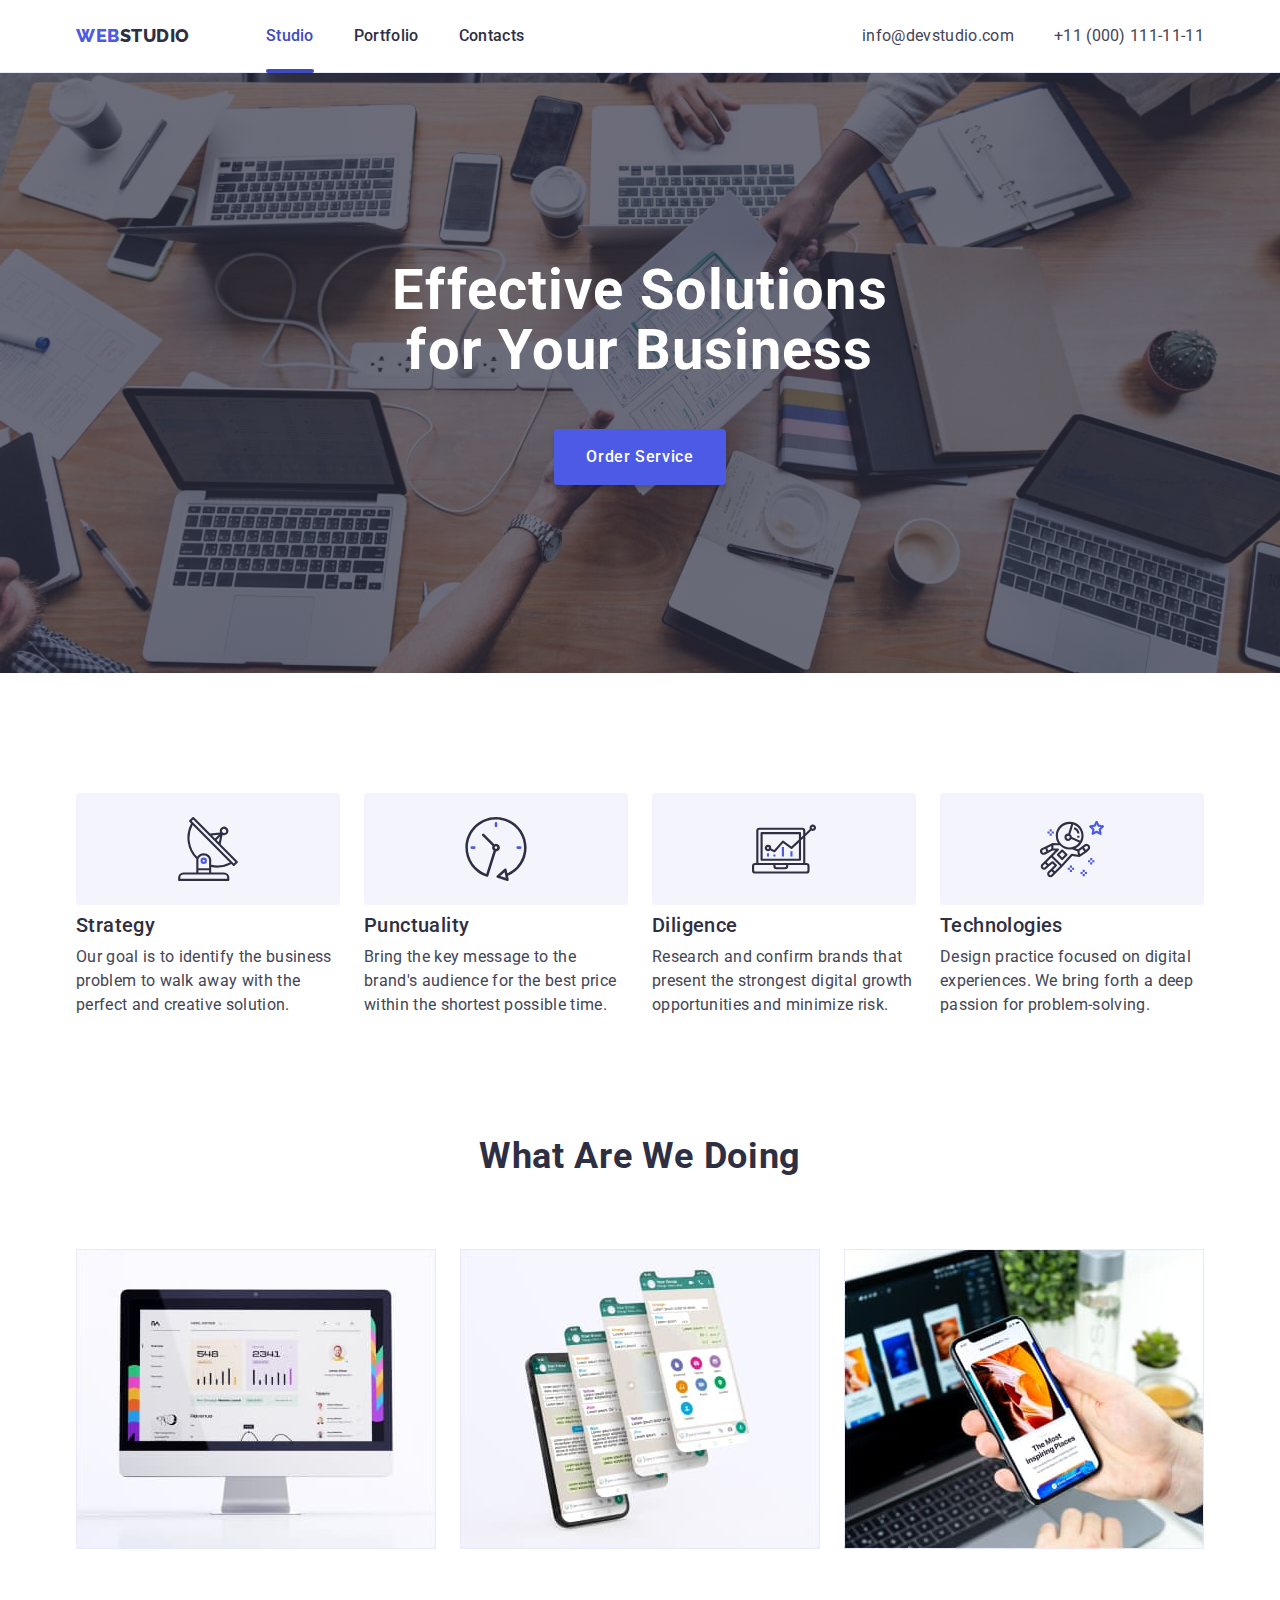
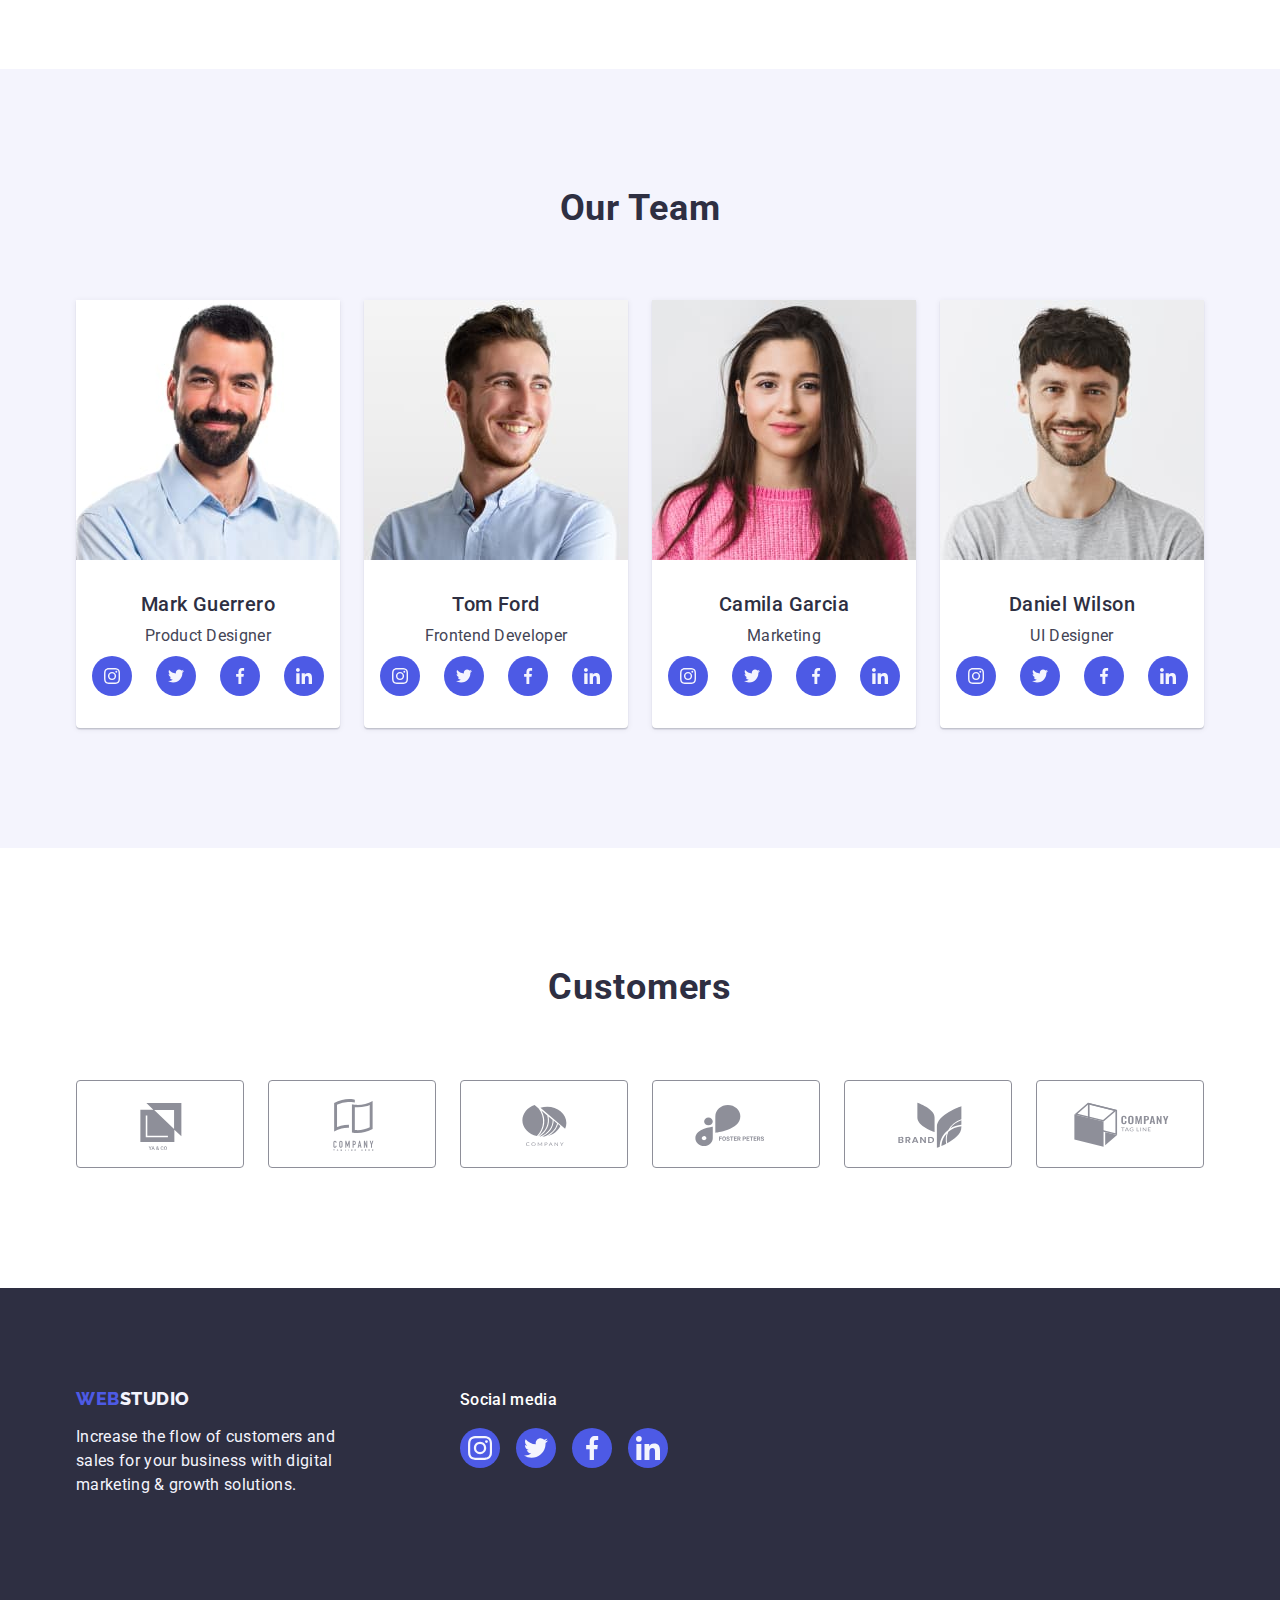
==== index.html @ 4f38a317 "Initial commit" ====
<!DOCTYPE html>
<html lang="en">
  <head>
    <meta charset="UTF-8" />
    <meta http-equiv="X-UA-Compatible" content="IE=edge" />
    <meta name="viewport" content="width=device-width, initial-scale=1.0" />
    <title>Webstudio</title>
    <link
      rel="stylesheet"
      href="https://cdn.jsdelivr.net/npm/modern-normalize@1.1.0/modern-normalize.min.css"
    />
    <link rel="preconnect" href="https://fonts.googleapis.com" />
    <link rel="preconnect" href="https://fonts.gstatic.com" crossorigin />
    <link
      href="https://fonts.googleapis.com/css2?family=Raleway:wght@800&family=Roboto:wght@400;500;700&display=swap"
      rel="stylesheet"
    />
    <link rel="stylesheet" href="./css/styles.css" />
  </head>
  <body>
    <!--HEADER-->

    <header class="header">
      <div class="container page-header-container">
        <nav class="nav">
          <a href="./index.html" class="header-logo-link logo-link link"
            >Web<span class="dark-logo">Studio</span></a
          >
          <ul class="menu list">
            <li class="menu-item">
              <a href="./index.html" class="menu-link link current">Studio</a>
            </li>
            <li class="menu-item">
              <a href="./portfolio.html" class="menu-link link">Portfolio</a>
            </li>
            <li class="menu-item">
              <a href="" class="menu-link link">Contacts</a>
            </li>
          </ul>
        </nav>
        <address class="address">
          <ul class="address-list list">
            <li class="address-list-item">
              <a href="mailto:info@devstudio.com" class="address-link link"
                >info@devstudio.com</a
              >
            </li>
            <li class="address-list-item">
              <a href="tel:+110001111111" class="address-link link"
                >+11 (000) 111-11-11</a
              >
            </li>
          </ul>
        </address>
      </div>
    </header>

    <!--MAIN-->

    <main class="main">
      <!--main section-->

      <section class="main-section">
        <div class="container main-container">
          <h1 class="main-headline">Effective Solutions for Your Business</h1>
          <button type="button" class="service-btn btn" data-modal-open>
            Order Service
          </button>
        </div>
      </section>

      <!--section description-->

      <section class="description">
        <div class="container">
          <h2 class="headline-description visually-hidden">Description</h2>
          <ul class="description-list list">
            <li class="description-item">
              <div class="description-div-icon">
                <svg class="description-icon" width="64" height="64">
                  <use href="./images/icon.svg#icon-antenna"></use>
                </svg>
              </div>
              <h3 class="headline-third head-description">Strategy</h3>
              <p class="text">
                Our goal is to identify the business problem to walk away with
                the perfect and creative solution.
              </p>
            </li>
            <li class="description-item">
              <div class="description-div-icon">
                <svg class="description-icon" width="64" height="64">
                  <use href="./images/icon.svg#icon-clock"></use>
                </svg>
              </div>
              <h3 class="headline-third head-description">Punctuality</h3>
              <p class="text">
                Bring the key message to the brand's audience for the best price
                within the shortest possible time.
              </p>
            </li>
            <li class="description-item">
              <div class="description-div-icon">
                <svg class="description-icon" width="64" height="64">
                  <use href="./images/icon.svg#icon-diagram"></use>
                </svg>
              </div>
              <h3 class="headline-third head-description">Diligence</h3>
              <p class="text">
                Research and confirm brands that present the strongest digital
                growth opportunities and minimize risk.
              </p>
            </li>
            <li class="description-item">
              <div class="description-div-icon">
                <svg class="description-icon" width="64" height="64">
                  <use href="./images/icon.svg#icon-astronaut"></use>
                </svg>
              </div>
              <h3 class="headline-third head-description">Technologies</h3>
              <p class="text">
                Design practice focused on digital experiences. We bring forth a
                deep passion for problem-solving.
              </p>
            </li>
          </ul>
        </div>
      </section>

      <!--section what are we doing-->

      <section class="work">
        <div class="container">
          <h2 class="headline-secondary">What are we doing</h2>
          <ul class="work-list list">
            <li class="work-item">
              <img
                src="./images/what_are_we_doing/example1.jpg"
                alt="example1"
                width="360"
                height="300"
                class="work-img"
              />
            </li>
            <li class="work-item">
              <img
                src="./images/what_are_we_doing/example2.jpg"
                alt="example3"
                width="360"
                height="300"
                class="work-img"
              />
            </li>
            <li class="work-item">
              <img
                src="./images/what_are_we_doing/example3.jpg"
                alt="example2"
                width="360"
                height="300"
                class="work-img"
              />
            </li>
          </ul>
        </div>
      </section>

      <!--section team-->

      <section class="team">
        <div class="container">
          <h2 class="headline-secondary">Our Team</h2>
          <ul class="team-list list">
            <li class="team-item">
              <img
                src="./images/team/mark_guerrero.jpg"
                alt="Product Designer"
                width="264"
                height="260"
                class="team-img"
              />
              <div class="one-of-team">
                <h3 class="headline-third headline-team">Mark Guerrero</h3>
                <p class="team-text text">Product Designer</p>
                <ul class="social-list-team social-list list">
                  <li class="social-list-team-item">
                    <a
                      href="#"
                      class="social-list-team-link social-list-link link"
                    >
                      <svg class="social-list-icon" width="16" height="16">
                        <use href="./images/icon.svg#icon-instagram"></use>
                      </svg>
                    </a>
                  </li>
                  <li class="social-list-team-item">
                    <a
                      href="#"
                      class="social-list-team-link social-list-link link"
                    >
                      <svg class="social-list-icon" width="16" height="16">
                        <use href="./images/icon.svg#icon-twitter"></use>
                      </svg>
                    </a>
                  </li>
                  <li class="social-list-team-item">
                    <a
                      href="#"
                      class="social-list-team-link social-list-link link"
                    >
                      <svg class="social-list-icon" width="16" height="16">
                        <use href="./images/icon.svg#icon-facebook"></use>
                      </svg>
                    </a>
                  </li>
                  <li class="social-list-team-item">
                    <a
                      href="#"
                      class="social-list-team-link social-list-link link"
                    >
                      <svg class="social-list-icon" width="16" height="16">
                        <use href="./images/icon.svg#icon-linkedin"></use>
                      </svg>
                    </a>
                  </li>
                </ul>
              </div>
            </li>
            <li class="team-item">
              <img
                src="./images/team/tom_ford.jpg"
                alt="Frontend Developer"
                width="264"
                height="260"
                class="team-img"
              />
              <div class="one-of-team">
                <h3 class="headline-third headline-team">Tom Ford</h3>
                <p class="team-text text">Frontend Developer</p>
                <ul class="social-list-team social-list list">
                  <li class="social-list-team-item">
                    <a
                      href="#"
                      class="social-list-team-link social-list-link link"
                    >
                      <svg class="social-list-icon" width="16" height="16">
                        <use href="./images/icon.svg#icon-instagram"></use>
                      </svg>
                    </a>
                  </li>
                  <li class="social-list-team-item">
                    <a
                      href="#"
                      class="social-list-team-link social-list-link link"
                    >
                      <svg class="social-list-icon" width="16" height="16">
                        <use href="./images/icon.svg#icon-twitter"></use>
                      </svg>
                    </a>
                  </li>
                  <li class="social-list-team-item">
                    <a
                      href="#"
                      class="social-list-team-link social-list-link link"
                    >
                      <svg class="social-list-icon" width="16" height="16">
                        <use href="./images/icon.svg#icon-facebook"></use>
                      </svg>
                    </a>
                  </li>
                  <li class="social-list-team-item">
                    <a
                      href="#"
                      class="social-list-team-link social-list-link link"
                    >
                      <svg class="social-list-icon" width="16" height="16">
                        <use href="./images/icon.svg#icon-linkedin"></use>
                      </svg>
                    </a>
                  </li>
                </ul>
              </div>
            </li>
            <li class="team-item">
              <img
                src="./images/team/camila_garcia.jpg"
                alt="Marketing"
                width="264"
                height="260"
                class="team-img"
              />
              <div class="one-of-team">
                <h3 class="headline-third headline-team">Camila Garcia</h3>
                <p class="team-text text">Marketing</p>
                <ul class="social-list-team social-list list">
                  <li class="social-list-team-item">
                    <a
                      href="#"
                      class="social-list-team-link social-list-link link"
                    >
                      <svg class="social-list-icon" width="16" height="16">
                        <use href="./images/icon.svg#icon-instagram"></use>
                      </svg>
                    </a>
                  </li>
                  <li class="social-list-team-item">
                    <a
                      href="#"
                      class="social-list-team-link social-list-link link"
                    >
                      <svg class="social-list-icon" width="16" height="16">
                        <use href="./images/icon.svg#icon-twitter"></use>
                      </svg>
                    </a>
                  </li>
                  <li class="social-list-team-item">
                    <a
                      href="#"
                      class="social-list-team-link social-list-link link"
                    >
                      <svg class="social-list-icon" width="16" height="16">
                        <use href="./images/icon.svg#icon-facebook"></use>
                      </svg>
                    </a>
                  </li>
                  <li class="social-list-team-item">
                    <a
                      href="#"
                      class="social-list-team-link social-list-link link"
                    >
                      <svg class="social-list-icon" width="16" height="16">
                        <use href="./images/icon.svg#icon-linkedin"></use>
                      </svg>
                    </a>
                  </li>
                </ul>
              </div>
            </li>
            <li class="team-item">
              <img
                src="./images/team/daniel_wilson.jpg"
                alt="UI Designer"
                width="264"
                height="260"
                class="team-img"
              />
              <div class="one-of-team">
                <h3 class="headline-third headline-team">Daniel Wilson</h3>
                <p class="team-text text">UI Designer</p>
                <ul class="social-list-team social-list list">
                  <li class="social-list-team-item">
                    <a
                      href="#"
                      class="social-list-team-link social-list-link link"
                    >
                      <svg class="social-list-icon" width="16" height="16">
                        <use href="./images/icon.svg#icon-instagram"></use>
                      </svg>
                    </a>
                  </li>
                  <li class="social-list-team-item">
                    <a
                      href="#"
                      class="social-list-team-link social-list-link link"
                    >
                      <svg class="social-list-icon" width="16" height="16">
                        <use href="./images/icon.svg#icon-twitter"></use>
                      </svg>
                    </a>
                  </li>
                  <li class="social-list-team-item">
                    <a
                      href="#"
                      class="social-list-team-link social-list-link link"
                    >
                      <svg class="social-list-icon" width="16" height="16">
                        <use href="./images/icon.svg#icon-facebook"></use>
                      </svg>
                    </a>
                  </li>
                  <li class="social-list-team-item">
                    <a
                      href="#"
                      class="social-list-team-link social-list-link link"
                    >
                      <svg class="social-list-icon" width="16" height="16">
                        <use href="./images/icon.svg#icon-linkedin"></use>
                      </svg>
                    </a>
                  </li>
                </ul>
              </div>
            </li>
          </ul>
        </div>
      </section>

      <!--section customers-->

      <section class="customers">
        <div class="container">
          <h2 class="headline-secondary">Customers</h2>
          <ul class="customers-list list">
            <li class="customers-list-item">
              <a href="#" class="customers-list-link link">
                <svg class="customers-list-icon" width="104" height="56">
                  <use href="./images/icon.svg#icon-ya_co"></use>
                </svg>
              </a>
            </li>
            <li class="customers-list-item">
              <a href="#" class="customers-list-link link">
                <svg class="customers-list-icon" width="104" height="56">
                  <use href="./images/icon.svg#icon-company_tagline_here"></use>
                </svg>
              </a>
            </li>
            <li class="customers-list-item">
              <a href="#" class="customers-list-link link">
                <svg class="customers-list-icon" width="104" height="56">
                  <use href="./images/icon.svg#icon-company"></use>
                </svg>
              </a>
            </li>
            <li class="customers-list-item">
              <a href="#" class="customers-list-link link">
                <svg class="customers-list-icon" width="104" height="56">
                  <use href="./images/icon.svg#icon-foster_peters"></use>
                </svg>
              </a>
            </li>
            <li class="customers-list-item">
              <a href="#" class="customers-list-link link">
                <svg class="customers-list-icon" width="104" height="56">
                  <use href="./images/icon.svg#icon-brand"></use>
                </svg>
              </a>
            </li>
            <li class="customers-list-item">
              <a href="#" class="customers-list-link link">
                <svg class="customers-list-icon" width="104" height="56">
                  <use href="./images/icon.svg#icon-company_tag_line"></use>
                </svg>
              </a>
            </li>
          </ul>
        </div>
      </section>
    </main>

    <!--FOOTER-->

    <footer class="footer">
      <div class="container container-footer">
        <div class="logo-footer-container">
          <a href="./index.html" class="footer-logo logo-link link"
            >Web<span class="light-logo">Studio</span></a
          >
          <p class="text footer-text">
            Increase the flow of customers and sales for your business with
            digital marketing & growth solutions.
          </p>
        </div>
        <div class="social-list-container">
          <p class="footer-secondary-text text">Social media</p>
          <ul class="social-list social-list-footer list">
            <li class="social-list-item">
              <a href="#" class="social-list-link social-list-link-footer link">
                <svg class="social-list-icon" width="24" height="24">
                  <use href="./images/icon.svg#icon-instagram"></use>
                </svg>
              </a>
            </li>
            <li class="social-list-item">
              <a href="#" class="social-list-link social-list-link-footer link">
                <svg class="social-list-icon" width="24" height="24">
                  <use href="./images/icon.svg#icon-twitter"></use>
                </svg>
              </a>
            </li>
            <li class="social-list-item">
              <a href="#" class="social-list-link social-list-link-footer link">
                <svg class="social-list-icon" width="24" height="24">
                  <use href="./images/icon.svg#icon-facebook"></use>
                </svg>
              </a>
            </li>
            <li class="social-list-item">
              <a href="#" class="social-list-link social-list-link-footer link">
                <svg class="social-list-icon" width="24" height="24">
                  <use href="./images/icon.svg#icon-linkedin"></use>
                </svg>
              </a>
            </li>
          </ul>
        </div>
      </div>
    </footer>

    <!--modal window-->

    <div class="backdrop is-hidden" data-modal>
      <div class="modal">
        <button type="button" class="modal-close-btn" data-modal-close>
          <svg class="modal-close-btn-icon" width="8" height="8">
            <use href="./images/icon.svg#icon-cross"></use>
          </svg>
        </button>
      </div>
    </div>
    <script src="./js/modal.js"></script>
  </body>
</html>
---- css/styles.css ----
:root {
    --primary-brand: #4D5AE5;
    --pressed-state:#404BBF;
    --dark:#2E2F42;
    --success:#31D0AA;
    --text:#434455;
    --subtle-text:#8E8F99;
    --accent:#E7E9FC;
    --light:#F4F4FD;
    --modal-overlay:#2E2F42;
    --hero-background:#2E2F42;
    --white-background:#FFFFFF;
    --modal-background:#FCFCFC;
    --primary-font: Roboto, Ubuntu, sans-serif;
    --logo-font: Raleway, sans-serif;
}

h1,
h2,
h3,
h4,
p {
    margin-top: 0;
    margin-bottom: 0;
}

ol,
ul {
    margin-top: 0;
    margin-bottom: 0;
    padding-left: 0;
}

img {
    display: block;
}

button {
    cursor: pointer;
}

.list {
    list-style: none;
}

.link {
    text-decoration: none;
}

body {
    font-family: Roboto, sans-serif;
    color: #434455;
    background-color:var(--white-background)
}

.container {
    width: 1158px;
    margin-left: auto;
    margin-right: auto;
    padding-left: 15px;
    padding-right: 15px;
}

.visually-hidden {
    position: absolute;
    width: 1px;
    height: 1px;
    margin: -1px;
    border: 0;
    padding: 0;

    white-space: nowrap;
    clip-path: inset(100%);
    clip: rect(0 0 0 0);
    overflow: hidden;
}

/*====COMPONENTS===*/

.logo-link {
    font-family: var(--logo-font);
    font-size: 18px;
    font-weight: 800;
    line-height: 1.17;
    letter-spacing: 0.03em;
    color: var(--primary-brand);
    text-transform: uppercase;
}

.headline-secondary {
    font-weight: 700;
    font-size: 36px;
    line-height: 1.1;
    letter-spacing: 0.02em;
    text-transform: capitalize;
    text-align: center;
    color: var(--dark);
}

.headline-third {
    font-weight: 500;
    font-size: 20px;
    line-height: 1.2;
    letter-spacing: 0.02em;
    color: var(--dark);
}

.text {
    font-weight: 400;
    font-size: 16px;
    line-height: 1.5;
    letter-spacing: 0.02em;
}

.social-list {
    display: flex;
    justify-content: center;
    align-items: center;
}

.social-list-link {
    width: 40px;
    height: 40px;
    border-radius: 50%;
    background-color: var(--primary-brand);
    display: flex;
    justify-content: center;
    align-items: center;
    transition: background-color 250ms cubic-bezier(0.4, 0, 0.2, 1);
}


.social-list-icon {
    margin: 0 auto;
    display: block;
    fill: var(--light)
}

/*===/COMPONENTS===*/


/*===HEADER===*/

.header {
    border-bottom: 1px solid var(--accent);
    box-shadow: 0px 2px 1px rgba(46, 47, 66, 0.08), 0px 1px 1px rgba(46, 47, 66, 0.16), 0px 1px 6px rgba(46, 47, 66, 0.08)
}

.page-header-container {
    display: flex;
    align-items: center;
}

.nav {
    display: flex;
    align-items: center;
    margin-right: auto;
}

.menu {
    display: flex;
    align-items: center;
    gap: 40px;
    padding: 24px 0
}

.address-list{
    display: flex;
    align-items: center;
    gap: 40px;
}

.header-logo-link {
    margin-right: 76px;
}


.dark-logo {
    color: var(--dark);
}

.menu-link {
    position: relative;
    font-family: Roboto;
    font-size: 16px;
    font-weight: 500;
    line-height: 1.5;
    letter-spacing: 0.02em;
    color: var(--dark);
    padding: 24px 0;
    transition: color 250ms cubic-bezier(0.4, 0, 0.2, 1);
}

.menu-link:hover,
.menu-link:focus,
.address-link:hover,
.address-link:focus {
    color: var(--pressed-state);
}

.menu-link::after {
    content: "";
    position: absolute;
    top: 100%;
    left: 0;
    display: flex;
    width: 100%;
    height: 4px;
    background-color: var(--pressed-state);
    border-radius: 2px;
    opacity: 0;
    transition: opacity 250ms cubic-bezier(0.4, 0, 0.2, 1);
}

.menu-link:hover:after,
.menu-link:focus:after {
    opacity: 100%;
}

.current {
    position: relative;
    color: var(--pressed-state);
    opacity: 100%;

}

.current::after {
    opacity: 100%;
}

.address-link {
    font-family: Roboto;
    font-style: normal;
    font-size: 16px;
    font-weight: 400;
    line-height: 1.5;
    letter-spacing: 0.02em;
    color: var(--text);
    transition: color 250ms cubic-bezier(0.4, 0, 0.2, 1);
}

/*===/HEADER===*/


/*===MAIN SECTION===*/

.main-section {
    background-color: var(--hero-background);
    min-height: 600px;
    padding-top: 188px;
    padding-bottom: 188px;
    margin-left: auto;
    margin-right: auto;
    background-image: linear-gradient(rgba(46, 47, 66, 0.7),rgba(46, 47, 66, 0.7)), url(../images/hero/people_office.jpg);
    background-size: cover;
    max-width: 1440px;
    background-repeat: no-repeat;
    background-position: center;
}

.main-headline {
    font-weight: 700;
    font-size: 56px;
    line-height: 1.07;
    letter-spacing: 0.02em;
    color: var(--white-background);
    text-align: center;
    margin: 0 auto;
    margin-bottom: 48px;
    max-width: 496px;
}

.service-btn {
    font-family: "Roboto", sans-serif;
    font-weight: 500;
    font-size: 16px;
    line-height: 24px;
    letter-spacing: 0.04em;
    color: var(--white-background);
    background-color: var(--primary-brand);
    box-shadow: 0px 4px 4px rgba(0, 0, 0, 0.15);
    border-radius: 4px;
    display: block;
    min-width: 169px;
    padding: 16px 32px;
    border: none;
    margin-left: auto;    
    margin-right: auto; 
    transition: background-color 250ms cubic-bezier(0.4, 0, 0.2, 1);
}

.service-btn:hover,
.service-btn:focus {
    background-color: var(--pressed-state);
}

/*===/MAIN SECTION===*/


/*===SECTION DESCRIPTION===*/

.description {
    padding: 120px 0;
}

.description-list {
    display: flex;
    gap: 24px;
}

.description-item {
    width: 264px;
}

.description-div-icon {
    display: flex;
    align-items: center;
    justify-content: center;
    background: var(--light);
    border-radius: 4px;
    margin-bottom: 8px;
    height: 112px;
}

.description-icon {
    display: block;
    width: 64px;
    height: 64px;
}

.head-description {
    margin-bottom: 8px;
}

/*===/SECTION DESCRIPTION===*/


/*===SECTION WHAT ARE WE DOING===*/

.work {
    padding-bottom: 120px;
}

.headline-secondary {
    margin-left: auto;
    margin-right: auto;
    margin-bottom: 72px;
}

.work-list {
    display: flex;
    gap: 24px;
}

.work-item {
    width: calc((100% - 48px) / 3);
}

/*===/SECTION WHAT ARE WE DOING===*/


/*===SECTION TEAM===*/

.team {
    background-color: #F4F4FD;
    padding-top: 120px;
    padding-bottom: 120px;
}

.team-list {
    display: flex;
    gap: 24px;    
}

.team-item {
    background-color: #FFFFFF;
    box-shadow: 0px 1px 6px rgba(46, 47, 66, 0.08), 0px 1px 1px rgba(46, 47, 66, 0.16), 0px 2px 1px rgba(46, 47, 66, 0.08);
    border-radius: 0px 0px 4px 4px;
    width: calc((100% - 72px) / 4);
}

.one-of-team {
    padding: 32px 0;
}

.headline-team {
    text-align: center;
    margin-bottom: 8px;
}

.team-text {
    text-align: center;
    margin-bottom: 8px;
}

.social-list-team {
    gap: 24px;
}

.social-list-team-link:hover,
.social-list-team-link:focus {
    background-color: var(--pressed-state);
}


/*===SECTION TEAM===*/

/*===SECTION CUSTOMERS===*/

.customers {
    padding-top: 120px;
    padding-bottom: 120px;
}

.customers-list {
    display: flex;
    gap: 24px;
}

.customers-list-link {
    width: 168px;
    height: 88px; 
    display: flex;
    align-items: center;
    border: 1px solid currentColor;
    border-radius: 4px;
    color: var(--subtle-text);
    transition: color 250ms cubic-bezier(0.4, 0, 0.2, 1);
        
}

.customers-list-link:hover,
.customers-list-link:focus {
    color: var(--pressed-state);
}

.customers-list-icon {
    width: 104px;
    height: 56px;
    margin: 0 auto;
    display: block;
    fill: currentColor;
}

/*===/SECTION CUSTOMERS===*/

/*===FOOTER===*/

.footer {
    background-color: var(--dark);
    height: 312px;
    padding-top: 100px;
    padding-bottom: 100px;
}

.container-footer{
    display: flex;
}

.logo-footer-container {
    margin-right: 120px;
}

.footer-logo {
    display: inline-block;
    margin-bottom: 16px;
}

.light-logo {
    color: var(--light);
}

.footer-text{
    color: var(--light);
    max-width: 264px;
}

.footer-secondary-text {
    font-weight: 500;
    font-size: 16px;
    line-height: 1.5;
    letter-spacing: 0.02em;
    color: var(--white-background);
    margin-bottom: 16px;
}

.social-list-footer {
    gap: 16px;
}

.social-list-link-footer:hover,
.social-list-link-footer:focus {
    background-color: var(--success);
}

/*===/FOOTER===*/

/*===MODAL WINDOW===*/

.backdrop {
    position: fixed;
    top: 0;
    left: 0;
    z-index: 100;
    width: 100%;
    height: 100%;
    background-color: rgba(46, 47, 66, 0.4);
    transition: opacity 250ms cubic-bezier(0.4, 0, 0.2, 1), visibility 250ms cubic-bezier(0.4, 0, 0.2, 1);
}

.backdrop.is-hidden {
    opacity: 0;
    visibility: hidden;
    pointer-events: none;
}

.modal {
    position: absolute;
    top: 50%;
    left: 50%;
    transform: translate(-50%, -50%);
    width: 408px;
    height: 576px;
    background: var(--modal-background);
    box-shadow: 0px 1px 1px rgba(0, 0, 0, 0.14), 0px 1px 3px rgba(0, 0, 0, 0.12), 0px 2px 1px rgba(0, 0, 0, 0.2);
    border-radius: 4px;
}

.modal-close-btn {
    position: absolute;
    top: 24px;
    right: 24px;
    display: flex;
    justify-content: center;
    align-items: center;
    width: 24px;
    height: 24px;
    border-radius: 50%;
    background-color: var(--accent);
    border: 1px solid rgba(0, 0, 0, 0.1);
    padding: 0;
    transition: background-color 250ms cubic-bezier(0.4, 0, 0.2, 1);
    
}

.modal-close-btn:hover,
.modal-close-btn:focus {
    background-color: var(--pressed-state);
}

.modal-close-btn-icon {
    transition: fill 250ms cubic-bezier(0.4, 0, 0.2, 1);
}

.modal-close-btn:hover .modal-close-btn-icon,
.modal-close-btn:focus .modal-close-btn-icon {
    fill: var(--white-background);
}

/*===/MODAL WINDOW===*/


/*===PORTFOLIO===*/

/*===MAIN SECTION===*/


.main-portfolio-section {
    padding-top: 96px;
    padding-bottom: 120px;
}

.portfolio-headline {
    visibility: hidden;
}

.filter-list {
    display: flex;
    justify-content: center;
    gap: 24px;
    margin-bottom: 72px;
}

.filter-btn {
    font-family: "Roboto", sans-serif;
    color: var(--primary-brand);
    background-color: var(--light);
    font-weight: 500;
    font-size: 16px;
    line-height: 1.5;
    letter-spacing: 0.04em; 
    border-radius: 4px;
    display: flex;
    align-items: center;
    padding: 12px 24px;
    border: 1px solid var(--accent);
    transition: background-color 250ms cubic-bezier(0.4, 0, 0.2, 1), color 250ms cubic-bezier(0.4, 0, 0.2, 1), box-shadow 250ms cubic-bezier(0.4, 0, 0.2, 1), border 250ms cubic-bezier(0.4, 0, 0.2, 1);
}

.filter-btn:hover,
.filter-btn:focus {
    border: 1px solid transparent;
    color: var(--white-background);
    background-color: var(--pressed-state);
    box-shadow: 0px 3px 1px rgba(0, 0, 0, 0.1), 0px 2px 1px rgba(0, 0, 0, 0.08), 0px 2px 2px rgba(0, 0, 0, 0.12);
}

.examples-list {
    display: flex;
    flex-wrap: wrap;
    column-gap: 24px;
    row-gap: 48px;     
}

.examples-list-item {
    width: calc((100% - 48px) / 3);
}

.examples-list-link {
    display: block;
    transition: box-shadow 250ms cubic-bezier(0.4, 0, 0.2, 1);
}

.examples-list-link:hover,
.examples-list-link:focus {
    box-shadow: 0px 1px 6px rgba(46, 47, 66, 0.08), 0px 1px 1px rgba(46, 47, 66, 0.16), 0px 2px 1px rgba(46, 47, 66, 0.08);
}


.portfolio-div-overlay {
    position: relative;
    overflow: hidden;
}

.overlay {
    position: absolute;
    left: 0;
    top: 0;
    background-color: var(--primary-brand);
    overflow: auto;
    width: 100%;
    height: 100%;
    transform: translate(0, 100%);
    transition: transform 250ms cubic-bezier(0.4, 0, 0.2, 1);

    font-weight: 400;
    font-size: 16px;
    line-height: 1.5; 
    letter-spacing: 0.02em;
    color: var(--light);
    padding: 40px 32px;
}

.examples-list-link:hover .overlay,
.examples-list-link:focus .overlay {
    transform: translate(0, 0);
}

.portfolio-div-text {
    padding: 32px 16px;
    border: 1px solid var(--accent);
    border-top: none; 
}

.portfolio-item-headline {
    margin-bottom: 8px;
}

.link-text {
    color: var(--text);
}

/*===/MAIN SECTION===*/

/*===/PORTFOLIO===*/
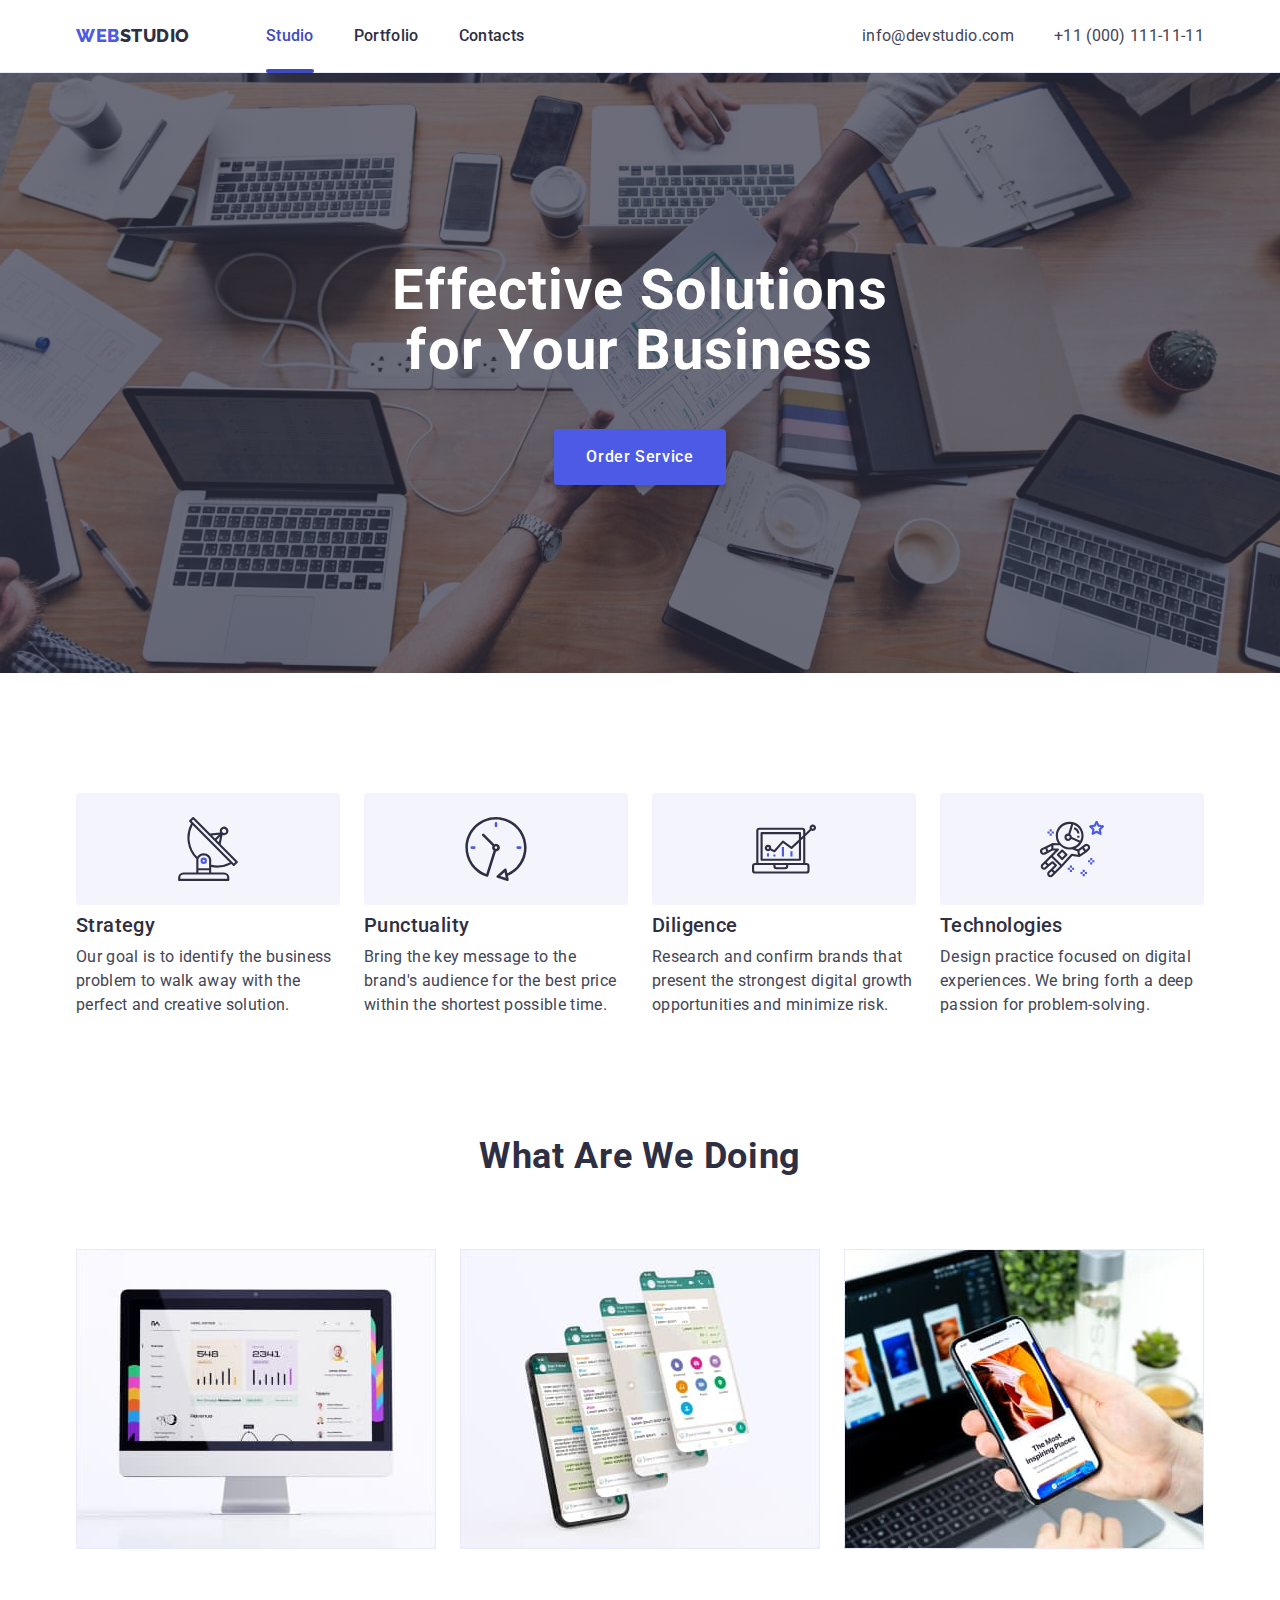
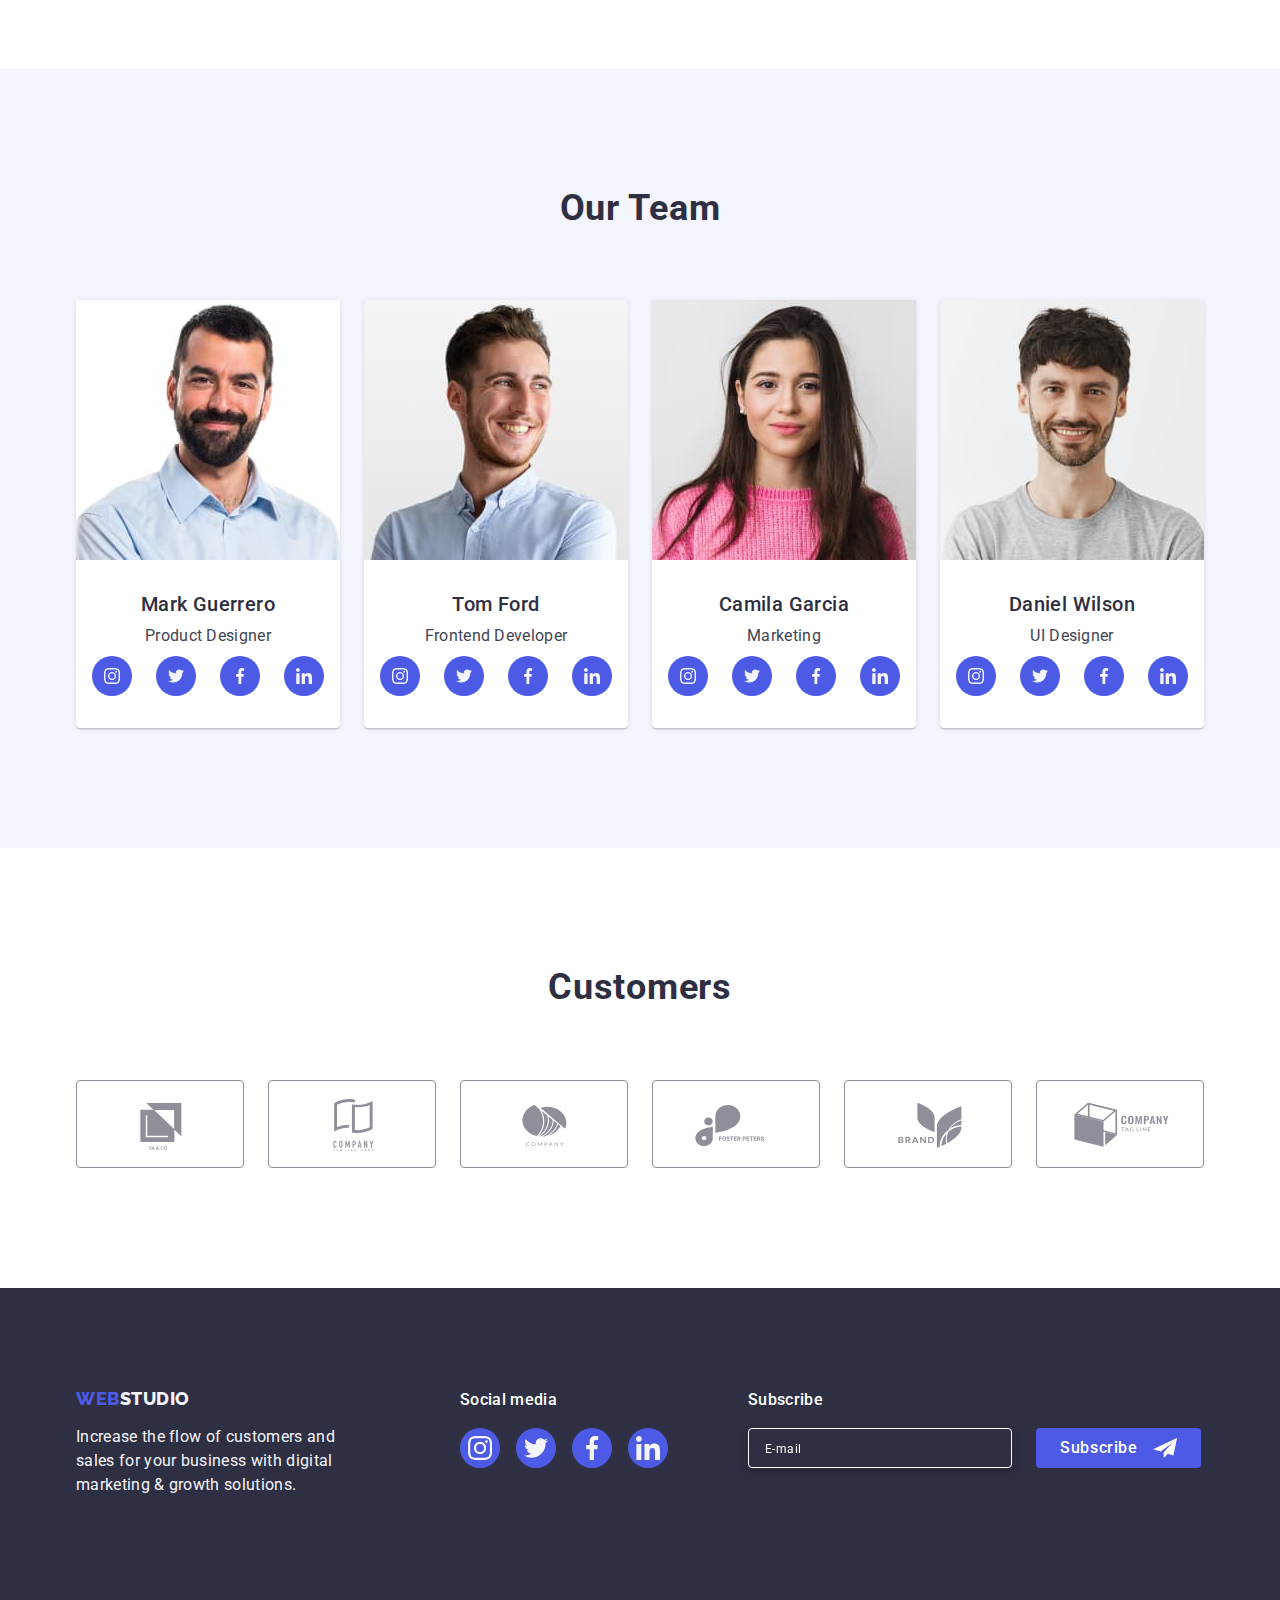
==== commit 8f926598: "modal, footer" ====
--- a/index.html
+++ b/index.html
@@ -493,6 +493,30 @@
             </li>
           </ul>
         </div>
+        <div class="footer-form-subscribe">
+          <form class="footer-form">
+            <div class="footer-email-form">
+              <label for="footer-user-email" class="footer-form-field"
+                >Subscribe
+              </label>
+              <input
+                class="footer-form-input"
+                type="email"
+                name="user-email"
+                id="footer-user-email"
+                required
+                pattern="[a-z0-9._%+-]+@[a-z0-9.-]+\.[a-z]{2,}$"
+                placeholder="E-mail"
+              />
+            </div>
+            <button type="submit" class="footer-subscribe-btn">
+              Subscribe
+              <svg class="footer-btn-icon" width="24" height="20">
+                <use href="./images/icon.svg#icon-icon_send"></use>
+              </svg>
+            </button>
+          </form>
+        </div>
       </div>
     </footer>
 
@@ -505,6 +529,82 @@
             <use href="./images/icon.svg#icon-cross"></use>
           </svg>
         </button>
+        <p class="modal-form-name">
+          Leave your contacts and we will call you back
+        </p>
+        <form class="modal-form">
+          <label class="modal-form-field">
+            <span class="modal-form-desk">Name</span>
+            <span class="modal-form-imput-wrapper">
+              <input
+                class="modal-form-input"
+                type="text"
+                name="user-name"
+                required
+                pattern="[a-zA-Z]+"
+                minlength="2"
+              />
+              <svg class="modal-form-icon" width="18" height="24">
+                <use href="./images/icon.svg#icon-person"></use>
+              </svg>
+            </span>
+          </label>
+          <label class="modal-form-field">
+            <span class="modal-form-desk">Phone</span>
+            <span class="modal-form-imput-wrapper">
+              <input
+                class="modal-form-input"
+                type="tel"
+                name="user-phone"
+                required
+                pattern="[0-9]{3}-[0-9]{3}-[0-9]{2}-[0-9]{2}"
+                title="xxx-xxx-xx-xx"
+              />
+              <svg class="modal-form-icon" width="18" height="24">
+                <use href="./images/icon.svg#icon-phone"></use>
+              </svg>
+            </span>
+          </label>
+          <label class="modal-form-field">
+            <span class="modal-form-desk">Email</span>
+            <span class="modal-form-imput-wrapper">
+              <input
+                class="modal-form-input"
+                type="email"
+                name="user-email"
+                required
+                pattern="[a-z0-9._%+-]+@[a-z0-9.-]+\.[a-z]{2,}$"
+              />
+              <svg class="modal-form-icon" width="18" height="24">
+                <use href="./images/icon.svg#icon-email"></use>
+              </svg>
+            </span>
+          </label>
+          <label class="modal-form-field">
+            <span class="modal-form-desk">Comment</span>
+            <textarea
+              name="user-message"
+              placeholder="Text input"
+              class="modal-form-message"
+            ></textarea>
+          </label>
+          <input
+            type="checkbox"
+            id="user-policy"
+            class="modal-form-check visually-hidden"
+            name="user-policy"
+          />
+          <label for="user-policy" class="modal-form-check-desc">
+            <span class="modal-form-fake-chackbox">
+              <svg class="modal-form-check-icon" width="10" height="8">
+                <use href="./images/icon.svg#icon-check"></use>
+              </svg>
+            </span>
+            I accept the terms and conditions of the &nbsp
+            <a href="#" class="modal-form-link">Privacy Policy</a></label
+          >
+          <button type="submit" class="modal-form-submit btn">Send</button>
+        </form>
       </div>
     </div>
     <script src="./js/modal.js"></script>
--- a/css/styles.css
+++ b/css/styles.css
@@ -136,6 +136,30 @@
     fill: var(--light)
 }
 
+.btn {
+    font-family: "Roboto", sans-serif;
+    font-weight: 500;
+    font-size: 16px;
+    line-height: 24px;
+    letter-spacing: 0.04em;
+    color: var(--white-background);
+    background-color: var(--primary-brand);
+    box-shadow: 0px 4px 4px rgba(0, 0, 0, 0.15);
+    border-radius: 4px;
+    display: block;
+    min-width: 169px;
+    padding: 16px 32px;
+    border: none;
+    margin-left: auto;
+    margin-right: auto;
+    transition: background-color 250ms cubic-bezier(0.4, 0, 0.2, 1);
+}
+
+.btn:hover,
+.btn:focus {
+    background-color: var(--pressed-state);
+}
+
 /*===/COMPONENTS===*/
 
 
@@ -270,30 +294,6 @@
     max-width: 496px;
 }
 
-.service-btn {
-    font-family: "Roboto", sans-serif;
-    font-weight: 500;
-    font-size: 16px;
-    line-height: 24px;
-    letter-spacing: 0.04em;
-    color: var(--white-background);
-    background-color: var(--primary-brand);
-    box-shadow: 0px 4px 4px rgba(0, 0, 0, 0.15);
-    border-radius: 4px;
-    display: block;
-    min-width: 169px;
-    padding: 16px 32px;
-    border: none;
-    margin-left: auto;    
-    margin-right: auto; 
-    transition: background-color 250ms cubic-bezier(0.4, 0, 0.2, 1);
-}
-
-.service-btn:hover,
-.service-btn:focus {
-    background-color: var(--pressed-state);
-}
-
 /*===/MAIN SECTION===*/
 
 
@@ -475,6 +475,10 @@
     max-width: 264px;
 }
 
+.social-list-container{
+    margin-right: 80px;
+}
+
 .footer-secondary-text {
     font-weight: 500;
     font-size: 16px;
@@ -491,6 +495,72 @@
 .social-list-link-footer:hover,
 .social-list-link-footer:focus {
     background-color: var(--success);
+}
+
+.footer-form {
+   display: flex;
+   align-items: flex-end;
+}
+
+.footer-form-field {
+    display: block;
+    font-weight: 500;
+    font-size: 16px;
+    line-height: 1.5;
+    letter-spacing: 0.02em;
+    color: var(--white-background);
+    margin-bottom: 16px;
+}
+
+.footer-form-input {
+    width: 264px;
+    height: 40px;
+    border: 1px solid #FFFFFF;
+    background-color: var(--dark);
+    color: var(--white-background);
+    filter: drop-shadow(0px 4px 4px rgba(0, 0, 0, 0.15));
+    border-radius: 4px;
+    padding: 8px 0px 8px 16px;
+    margin-right: 24px;
+}
+
+.footer-form-input::placeholder {
+    font-weight: 400;
+    font-size: 12px;
+    line-height: 24px;
+    letter-spacing: 0.04em;
+    color: #FFFFFF;
+}
+
+.footer-subscribe-btn {
+    position: relative;
+    width: 165px;
+    height: 40px;
+    background-color: var(--primary-brand);
+    border-radius: 4px;
+    font-weight: 500;
+    font-size: 16px;
+    line-height: 1.5;
+    letter-spacing: 0.04em;
+    color: var(--white-background);
+    border: none;
+    padding: 8px 64px 8px 24px;
+    transition: background-color 250ms cubic-bezier(0.4, 0, 0.2, 1);
+    
+}
+
+.footer-subscribe-btn:hover,
+.footer-subscribe-btn:focus {
+    background-color: var(--success);
+}
+
+.footer-btn-icon {
+    position: absolute;
+    top: 50%;
+    right: 0;
+    margin-right: 24px;
+    transform: translateY(-50%);
+    fill: var(--white-background)
 }
 
 /*===/FOOTER===*/
@@ -524,6 +594,7 @@
     background: var(--modal-background);
     box-shadow: 0px 1px 1px rgba(0, 0, 0, 0.14), 0px 1px 3px rgba(0, 0, 0, 0.12), 0px 2px 1px rgba(0, 0, 0, 0.2);
     border-radius: 4px;
+    padding: 72px 24px 24px 24px;
 }
 
 .modal-close-btn {
@@ -556,6 +627,154 @@
 .modal-close-btn:focus .modal-close-btn-icon {
     fill: var(--white-background);
 }
+
+/*===MODAL FORM===*/
+
+.modal-form-name {
+    font-weight: 500;
+    font-size: 16px;
+    line-height: 1.5;
+    text-align: center;
+    letter-spacing: 0.02em;
+    color: var(--modal-overlay);
+    margin-bottom: 16px;
+}
+
+.modal-form {
+    display: flex;
+    flex-direction: column;
+}
+
+.modal-form-field {
+    margin-bottom: 8px;
+}
+
+.modal-form-desk {
+    display: block;
+    font-weight: 400;
+    font-size: 12px;
+    line-height: 1.17;
+    letter-spacing: 0.04em;
+    color: var(--subtle-text);
+    margin-bottom: 4px;
+}
+
+.modal-form-imput-wrapper {
+    display: block;
+    position: relative;
+}
+
+.modal-form-input {
+    width: 100%;
+    height: 40px;
+    border: 1px solid rgba(46, 47, 66, 0.4);
+    border-radius: 4px;
+    padding-left: 38px;
+    font-size: 18px;
+    transition: border-color 250ms cubic-bezier(0.4, 0, 0.2, 1);
+}
+
+.modal-form-input:focus {
+    outline: none;
+    border-color: var(--primary-brand);
+}
+
+.modal-form-icon {
+    position: absolute;
+    top: 50%;
+    left: 16px;
+    transform: translateY(-50%);
+    transition: fill 250ms cubic-bezier(0.4, 0, 0.2, 1);
+}
+
+.modal-form-input:focus + .modal-form-icon {
+    fill: var(--primary-brand);
+}
+
+.modal-form-message {
+    resize: none;
+    width: 100%;
+    height: 120px;
+    padding: 0px 16px;
+    border: 1px solid rgba(46, 47, 66, 0.4);
+    border-radius: 4px;
+    transition: border-color 250ms cubic-bezier(0.4, 0, 0.2, 1);
+}
+
+.modal-form-message::placeholder {
+    font-weight: 400;
+    font-size: 12px;
+    line-height: 1.17;
+    letter-spacing: 0.04em;
+    color: rgba(46, 47, 66, 0.4);
+}
+
+.modal-form-message:focus {
+    outline: none;
+    border-color: var(--primary-brand);
+}
+
+.modal-form-check-desc {
+    display: flex;
+    align-items: center;
+    font-weight: 400;
+    font-size: 12px;
+    line-height: 1.17;
+    letter-spacing: 0.04em;
+    color: var(--subtle-text);
+    margin-bottom: 24px;
+}
+
+
+.modal-form-fake-chackbox {
+    position: relative;
+    display: block;
+    width: 16px;
+    height: 16px;
+    border: 1px solid rgba(46, 47, 66, 0.4);
+    border-radius: 2px;
+    cursor: pointer;
+    margin-right: 8px;
+    transition: background-color 250ms cubic-bezier(0.4, 0, 0.2, 1);
+}
+
+.modal-form-check-icon {
+    position: absolute;
+    fill: #FFFFFF;
+    top: 50%;
+    left: 50%;
+    transform: translate(-50%,-50%);
+}
+
+.modal-form-check:checked + .modal-form-check-desc>.modal-form-fake-chackbox {
+    background-color: var(--pressed-state);  
+}
+
+
+.modal-form-check:focus + .modal-form-check-desc>.modal-form-fake-chackbox {
+    outline: none;
+    border-color: var(--primary-brand);
+}
+
+/*.modal-form-submit {
+    display: block;
+    background-color: var(--primary-brand);
+    color: var(--white-background);
+    box-shadow: 0px 4px 4px rgba(0, 0, 0, 0.15);
+    border-radius: 4px;
+    padding: 16px 32px;
+    min-width: 169px;
+    margin: 0 auto;
+    border: none;
+    transition: background-color 250ms cubic-bezier(0.4, 0, 0.2, 1);
+}
+
+.modal-form-submit:hover,
+.modal-form-submit:focus {
+    background-color: var(--pressed-state);
+}*/
+
+/*===/MODAL FORM===*/
 
 /*===/MODAL WINDOW===*/
 
